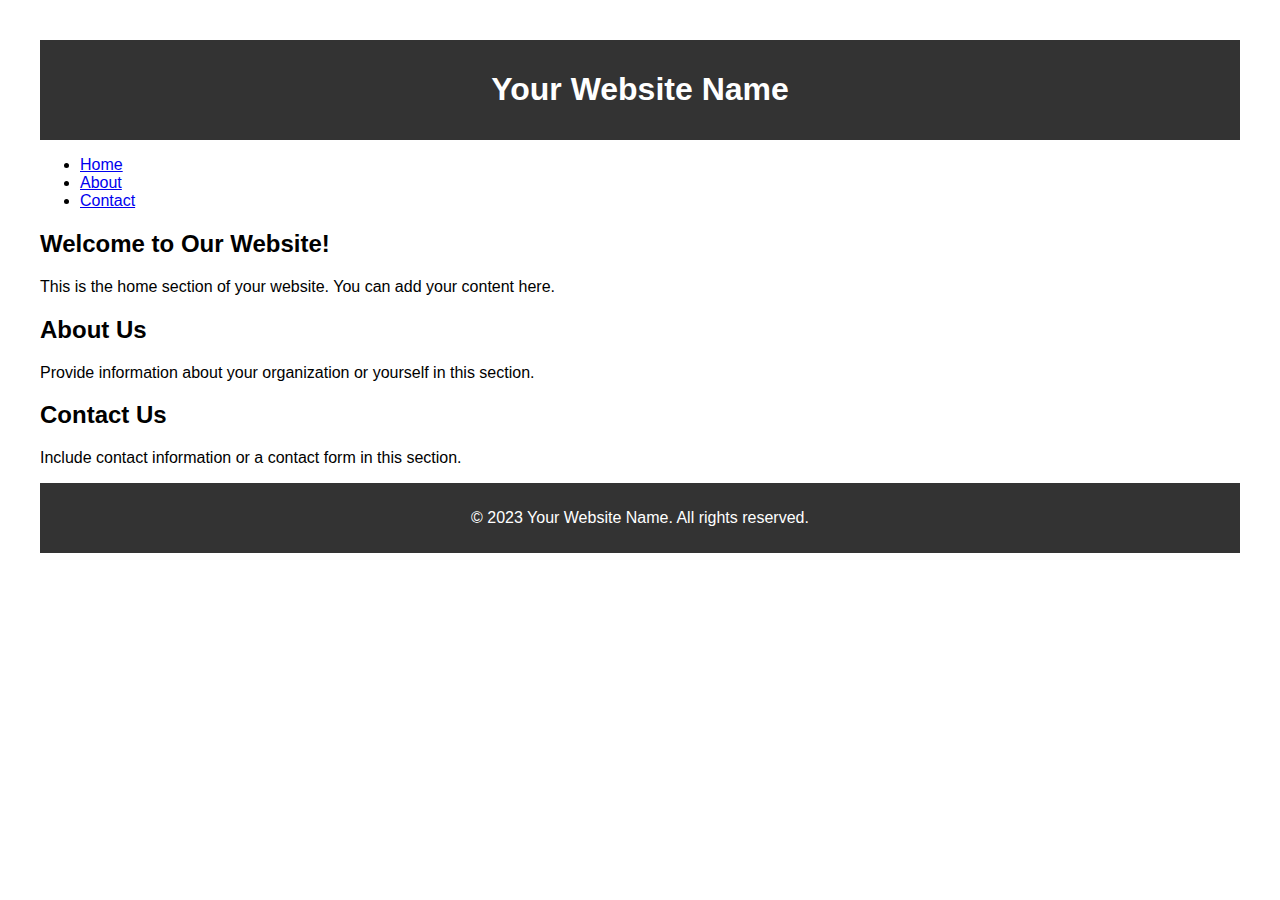
==== index.html @ 9fe24546 "Create index.html" ====
<!DOCTYPE html>
<html lang="en">
<head>
    <meta charset="UTF-8">
    <meta name="viewport" content="width=device-width, initial-scale=1.0">
    <title>Your Website Title</title>
    <style>
        body {
            font-family: Arial, sans-serif;
            margin: 20px;
            padding: 20px;
        }
        header, footer {
            background-color: #333;
            color: #fff;
            text-align: center;
            padding: 10px;
        }
    </style>
</head>
<body>

    <header>
        <h1>Your Website Name</h1>
    </header>

    <nav>
        <ul>
            <li><a href="#home">Home</a></li>
            <li><a href="#about">About</a></li>
            <li><a href="#contact">Contact</a></li>
        </ul>
    </nav>

    <section id="home">
        <h2>Welcome to Our Website!</h2>
        <p>This is the home section of your website. You can add your content here.</p>
    </section>

    <section id="about">
        <h2>About Us</h2>
        <p>Provide information about your organization or yourself in this section.</p>
    </section>

    <section id="contact">
        <h2>Contact Us</h2>
        <p>Include contact information or a contact form in this section.</p>
    </section>

    <footer>
        <p>&copy; 2023 Your Website Name. All rights reserved.</p>
    </footer>

</body>
</html>
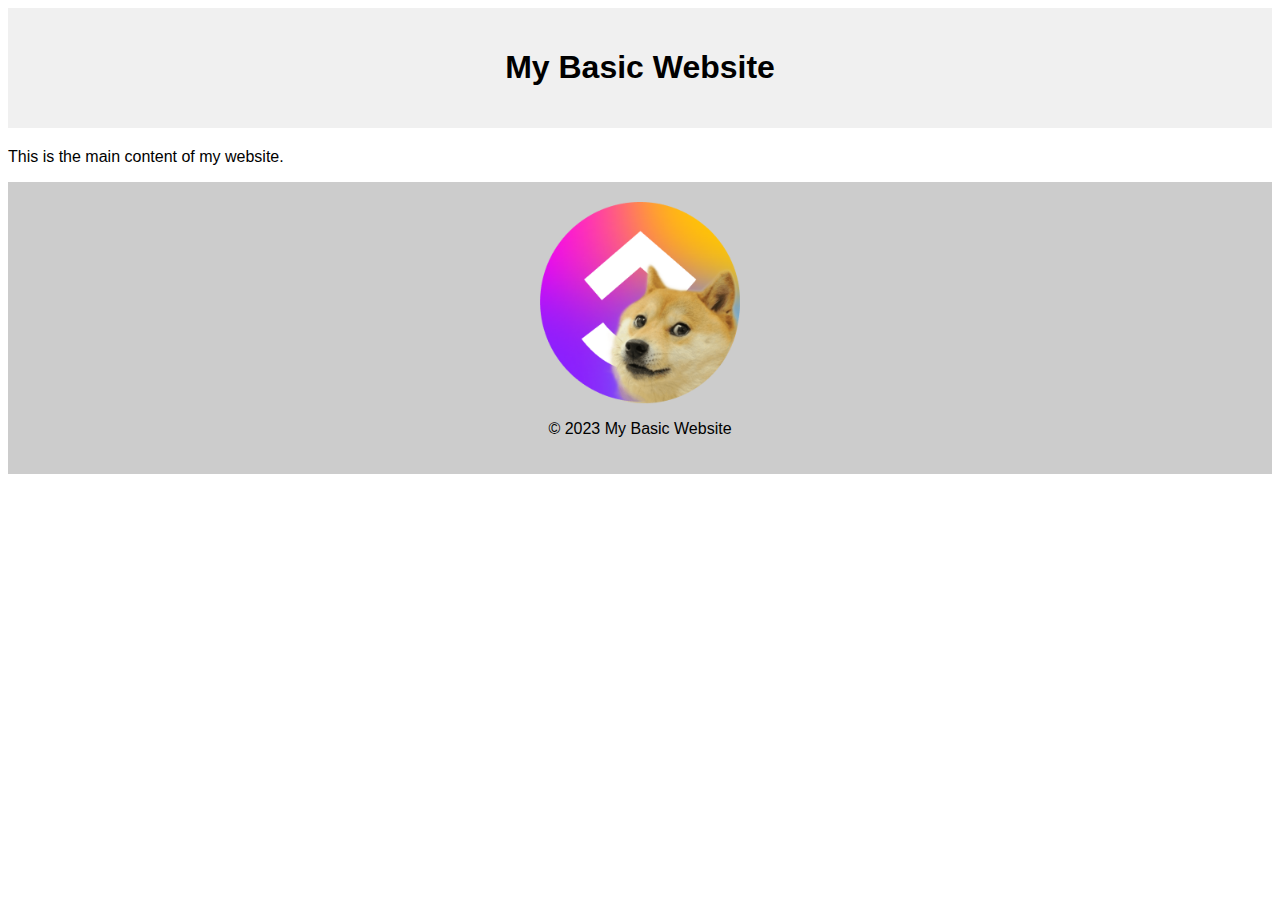
==== commit ce5a8391: "bard version" ====
--- a/index.html
+++ b/index.html
@@ -3,53 +3,29 @@
 <head>
     <meta charset="UTF-8">
     <meta name="viewport" content="width=device-width, initial-scale=1.0">
-    <title>Your Website Title</title>
+    <title>My Basic Website</title>
+    <link rel="stylesheet" href="style.css">
     <style>
-        body {
-            font-family: Arial, sans-serif;
-            margin: 20px;
-            padding: 20px;
-        }
-        header, footer {
-            background-color: #333;
-            color: #fff;
-            text-align: center;
-            padding: 10px;
+        footer img {
+            display: block;
+            margin: 0 auto;
+            width: 200px;
+            height: auto;
         }
     </style>
 </head>
 <body>
+<header>
+    <h1>My Basic Website</h1>
+</header>
 
-    <header>
-        <h1>Your Website Name</h1>
-    </header>
+<main>
+    <p>This is the main content of my website.</p>
+</main>
 
-    <nav>
-        <ul>
-            <li><a href="#home">Home</a></li>
-            <li><a href="#about">About</a></li>
-            <li><a href="#contact">Contact</a></li>
-        </ul>
-    </nav>
-
-    <section id="home">
-        <h2>Welcome to Our Website!</h2>
-        <p>This is the home section of your website. You can add your content here.</p>
-    </section>
-
-    <section id="about">
-        <h2>About Us</h2>
-        <p>Provide information about your organization or yourself in this section.</p>
-    </section>
-
-    <section id="contact">
-        <h2>Contact Us</h2>
-        <p>Include contact information or a contact form in this section.</p>
-    </section>
-
-    <footer>
-        <p>&copy; 2023 Your Website Name. All rights reserved.</p>
-    </footer>
-
+<footer>
+    <img src="logo.png" alt="My Website Logo">
+    <p>&copy; 2023 My Basic Website</p>
+</footer>
 </body>
 </html>
--- a/style.css
+++ b/style.css
@@ -0,0 +1,22 @@
+body {
+    font-family: sans-serif;
+}
+
+header {
+    background-color: #f0f0f0;
+    padding: 20px;
+}
+
+header h1 {
+    text-align: center;
+}
+
+main {
+    margin-top: 20px;
+}
+
+footer {
+    background-color: #ccc;
+    padding: 20px;
+    text-align: center;
+}
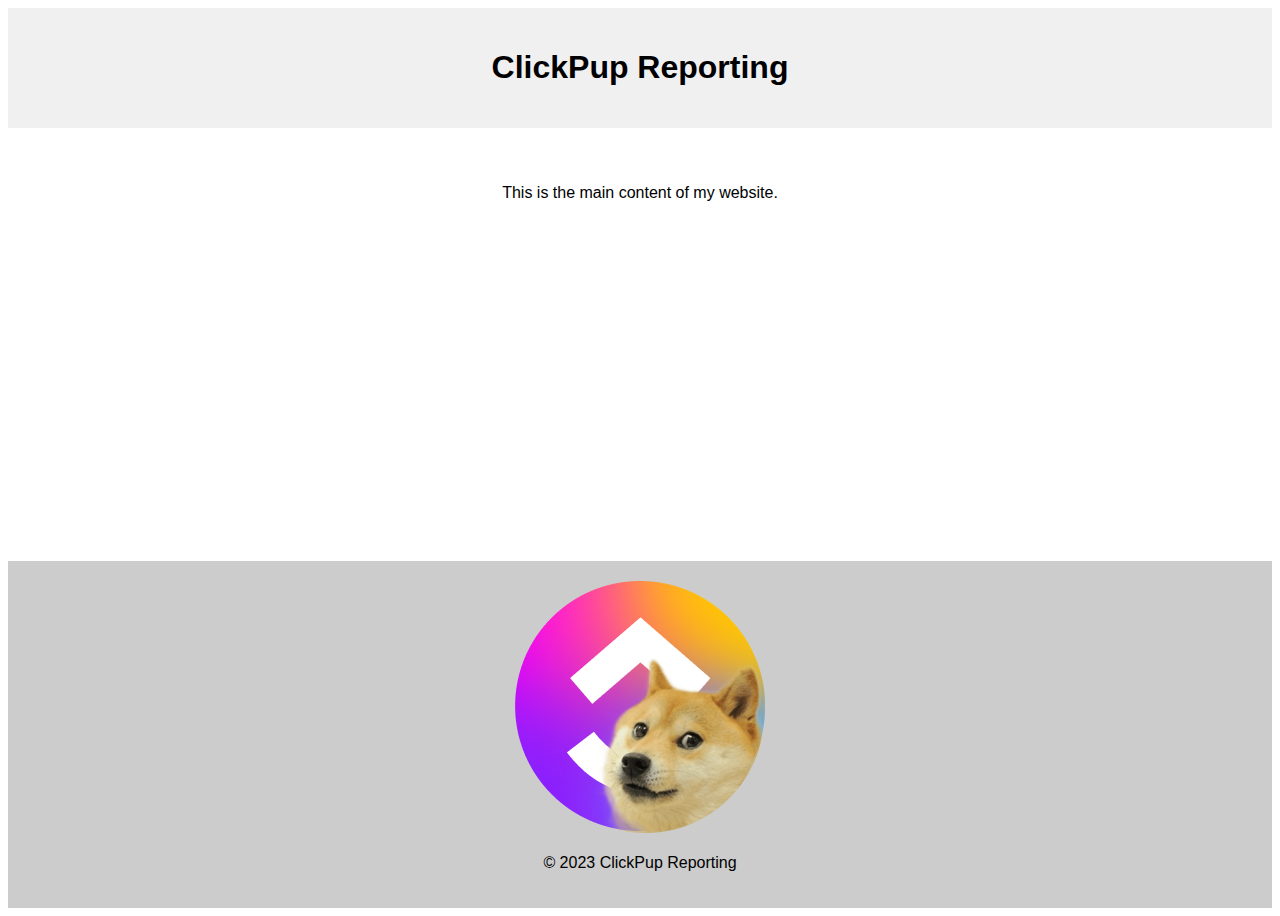
==== commit 344ec45d: "css" ====
--- a/index.html
+++ b/index.html
@@ -5,18 +5,10 @@
     <meta name="viewport" content="width=device-width, initial-scale=1.0">
     <title>My Basic Website</title>
     <link rel="stylesheet" href="style.css">
-    <style>
-        footer img {
-            display: block;
-            margin: 0 auto;
-            width: 200px;
-            height: auto;
-        }
-    </style>
 </head>
 <body>
 <header>
-    <h1>My Basic Website</h1>
+    <h1>ClickPup Reporting</h1>
 </header>
 
 <main>
@@ -25,7 +17,7 @@
 
 <footer>
     <img src="logo.png" alt="My Website Logo">
-    <p>&copy; 2023 My Basic Website</p>
+    <p>&copy; 2023 ClickPup Reporting</p>
 </footer>
 </body>
 </html>
--- a/style.css
+++ b/style.css
@@ -1,5 +1,8 @@
 body {
     font-family: sans-serif;
+    min-height: 100vh; /* Ensure the page has a minimum height of the viewport */
+    display: flex;
+    flex-direction: column; /* Make the main section take up the full height of the page */
 }
 
 header {
@@ -12,7 +15,9 @@
 }
 
 main {
-    margin-top: 20px;
+    flex: 1; /* Set the main section to take up 100% of the available space */
+    margin: 40px 0 40px 0;
+    text-align: center;
 }
 
 footer {
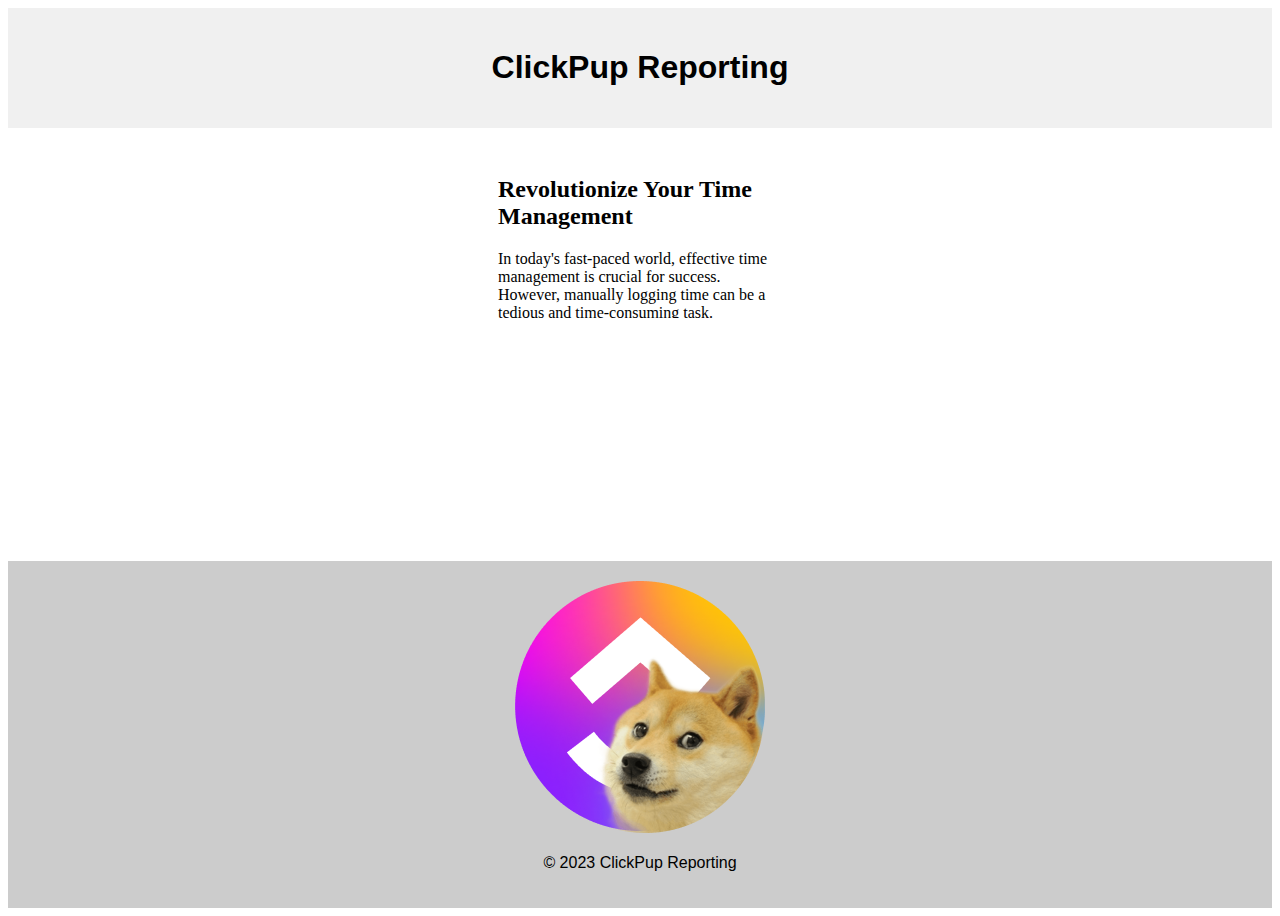
==== commit 4e4e46b8: "css" ====
--- a/index.html
+++ b/index.html
@@ -12,7 +12,7 @@
 </header>
 
 <main>
-    <p>This is the main content of my website.</p>
+    <iframe src="main-body.html" style="border: none;"></iframe>
 </main>
 
 <footer>
--- a/style.css
+++ b/style.css
@@ -20,6 +20,10 @@
     text-align: center;
 }
 
+.embedded-text {
+    text-align: center;
+}
+
 footer {
     background-color: #ccc;
     padding: 20px;
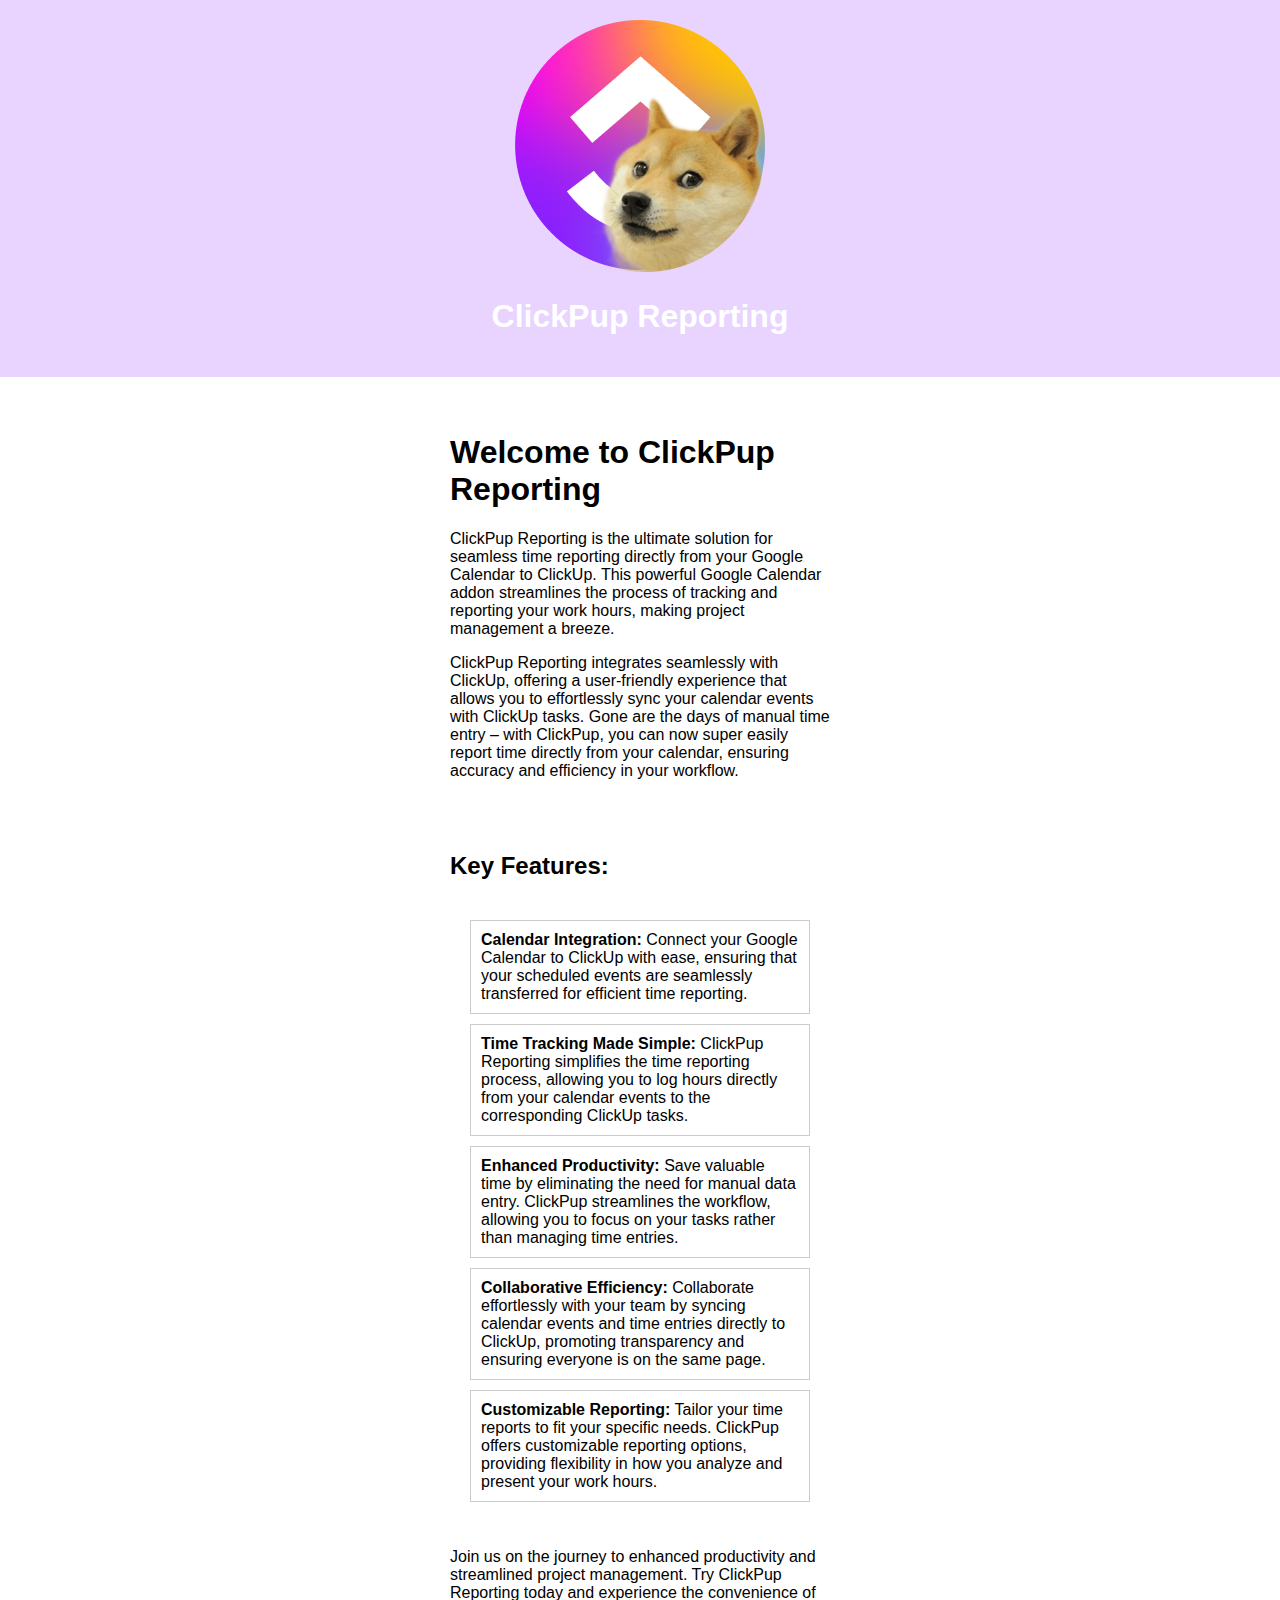
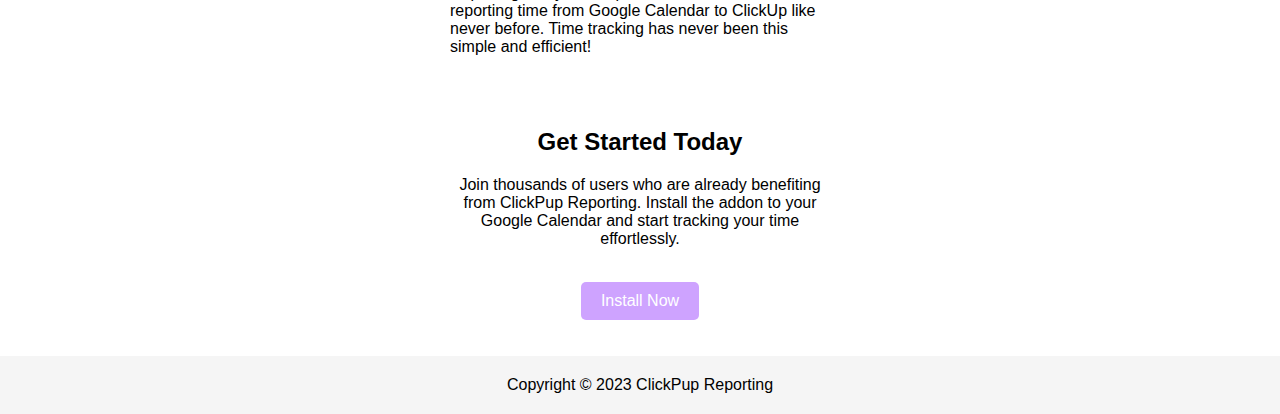
==== commit 3fd1d7bf: "css" ====
--- a/index.html
+++ b/index.html
@@ -3,21 +3,62 @@
 <head>
     <meta charset="UTF-8">
     <meta name="viewport" content="width=device-width, initial-scale=1.0">
-    <title>My Basic Website</title>
+    <title>ClickPup Reporting - Effortless Time Tracking from Google Calendar to ClickUp</title>
     <link rel="stylesheet" href="style.css">
+    <link rel="shortcut icon" href="logo.png">
 </head>
 <body>
 <header>
+    <img src="logo.png" alt="ClickPup Reporting logo">
     <h1>ClickPup Reporting</h1>
 </header>
+<main style="margin: 0 450px;">
+    <br>
+    <br>
 
-<main>
-    <iframe src="main-body.html" style="border: none;"></iframe>
+    <section class="features">
+        <h1>Welcome to ClickPup Reporting</h1>
+        <p>
+            ClickPup Reporting is the ultimate solution for seamless time reporting directly from your Google Calendar to ClickUp.
+            This powerful Google Calendar addon streamlines the process of tracking and reporting your work hours, making project management a breeze.
+        </p>
+
+        <p>
+            ClickPup Reporting integrates seamlessly with ClickUp, offering a user-friendly experience that allows you to effortlessly sync your calendar events with ClickUp tasks.
+            Gone are the days of manual time entry – with ClickPup, you can now super easily report time directly from your calendar, ensuring accuracy and efficiency in your workflow.
+        </p>
+
+    </section>
+    <br>
+    <br>
+    <section class="benefits">
+        <h2>Key Features:</h2>
+        <ol style="list-style-type: none; margin: 0; padding: 20px;">
+            <li><strong>Calendar Integration:</strong> Connect your Google Calendar to ClickUp with ease, ensuring that your scheduled events are seamlessly transferred for efficient time reporting.</li>
+            <li><strong>Time Tracking Made Simple:</strong> ClickPup Reporting simplifies the time reporting process, allowing you to log hours directly from your calendar events to the corresponding ClickUp tasks.</li>
+            <li><strong>Enhanced Productivity:</strong> Save valuable time by eliminating the need for manual data entry. ClickPup streamlines the workflow, allowing you to focus on your tasks rather than managing time entries.</li>
+            <li><strong>Collaborative Efficiency:</strong> Collaborate effortlessly with your team by syncing calendar events and time entries directly to ClickUp, promoting transparency and ensuring everyone is on the same page.</li>
+            <li><strong>Customizable Reporting:</strong> Tailor your time reports to fit your specific needs. ClickPup offers customizable reporting options, providing flexibility in how you analyze and present your work hours.</li>
+        </ol>
+
+        <p>
+            Join us on the journey to enhanced productivity and streamlined project management. Try ClickPup Reporting today and experience the convenience of reporting time from Google Calendar to ClickUp like never before. Time tracking has never been this simple and efficient!
+        </p>
+    </section>
+    <br>
+    <br>
+    <section class="get-started">
+        <h2>Get Started Today</h2>
+        <p>Join thousands of users who are already benefiting from ClickPup Reporting. Install the addon to your Google Calendar and start tracking your time effortlessly.</p>
+        <br>
+        <a href="https://github.com/MartaPod/podymniak.github.io">Install Now</a>
+    </section>
+    <br>
+    <br>
+
 </main>
-
 <footer>
-    <img src="logo.png" alt="My Website Logo">
-    <p>&copy; 2023 ClickPup Reporting</p>
+    Copyright © 2023 ClickPup Reporting
 </footer>
 </body>
 </html>
--- a/style.css
+++ b/style.css
@@ -1,31 +1,62 @@
+/* General styles */
 body {
     font-family: sans-serif;
-    min-height: 100vh; /* Ensure the page has a minimum height of the viewport */
-    display: flex;
-    flex-direction: column; /* Make the main section take up the full height of the page */
+    margin: 0;
+    padding: 0;
 }
 
 header {
-    background-color: #f0f0f0;
+    background-color: #e8d4ff;
+    color: white;
     padding: 20px;
-}
-
-header h1 {
     text-align: center;
 }
 
-main {
-    flex: 1; /* Set the main section to take up 100% of the available space */
-    margin: 40px 0 40px 0;
+.features ul li {
+    padding-left: 20px;
+    border: none;
+}
+
+.benefits ul li {
+    padding-left: 20px;
+    border: none;
+}
+
+h2 {
+    font-size: 24px;
+    font-weight: 600;
+    margin-bottom: 20px;
+}
+
+ul {
+    list-style: none;
+    margin-bottom: 20px;
+}
+
+li {
+    padding: 10px;
+    border: 1px solid #ccc;
+    margin-bottom: 10px;
+}
+
+.get-started {
+    text-align: center;
+    margin-top: 20px;
+}
+
+a {
+    display: inline-block;
+    padding: 10px 20px;
+    color: #fff;
+    background-color: #cea3ff;
+    border: none;
+    border-radius: 5px;
+    text-decoration: none;
+}
+
+footer {
+    padding: 20px;
+    background-color: #f5f5f5;
     text-align: center;
 }
 
-.embedded-text {
-    text-align: center;
-}
-
-footer {
-    background-color: #ccc;
-    padding: 20px;
-    text-align: center;
-}
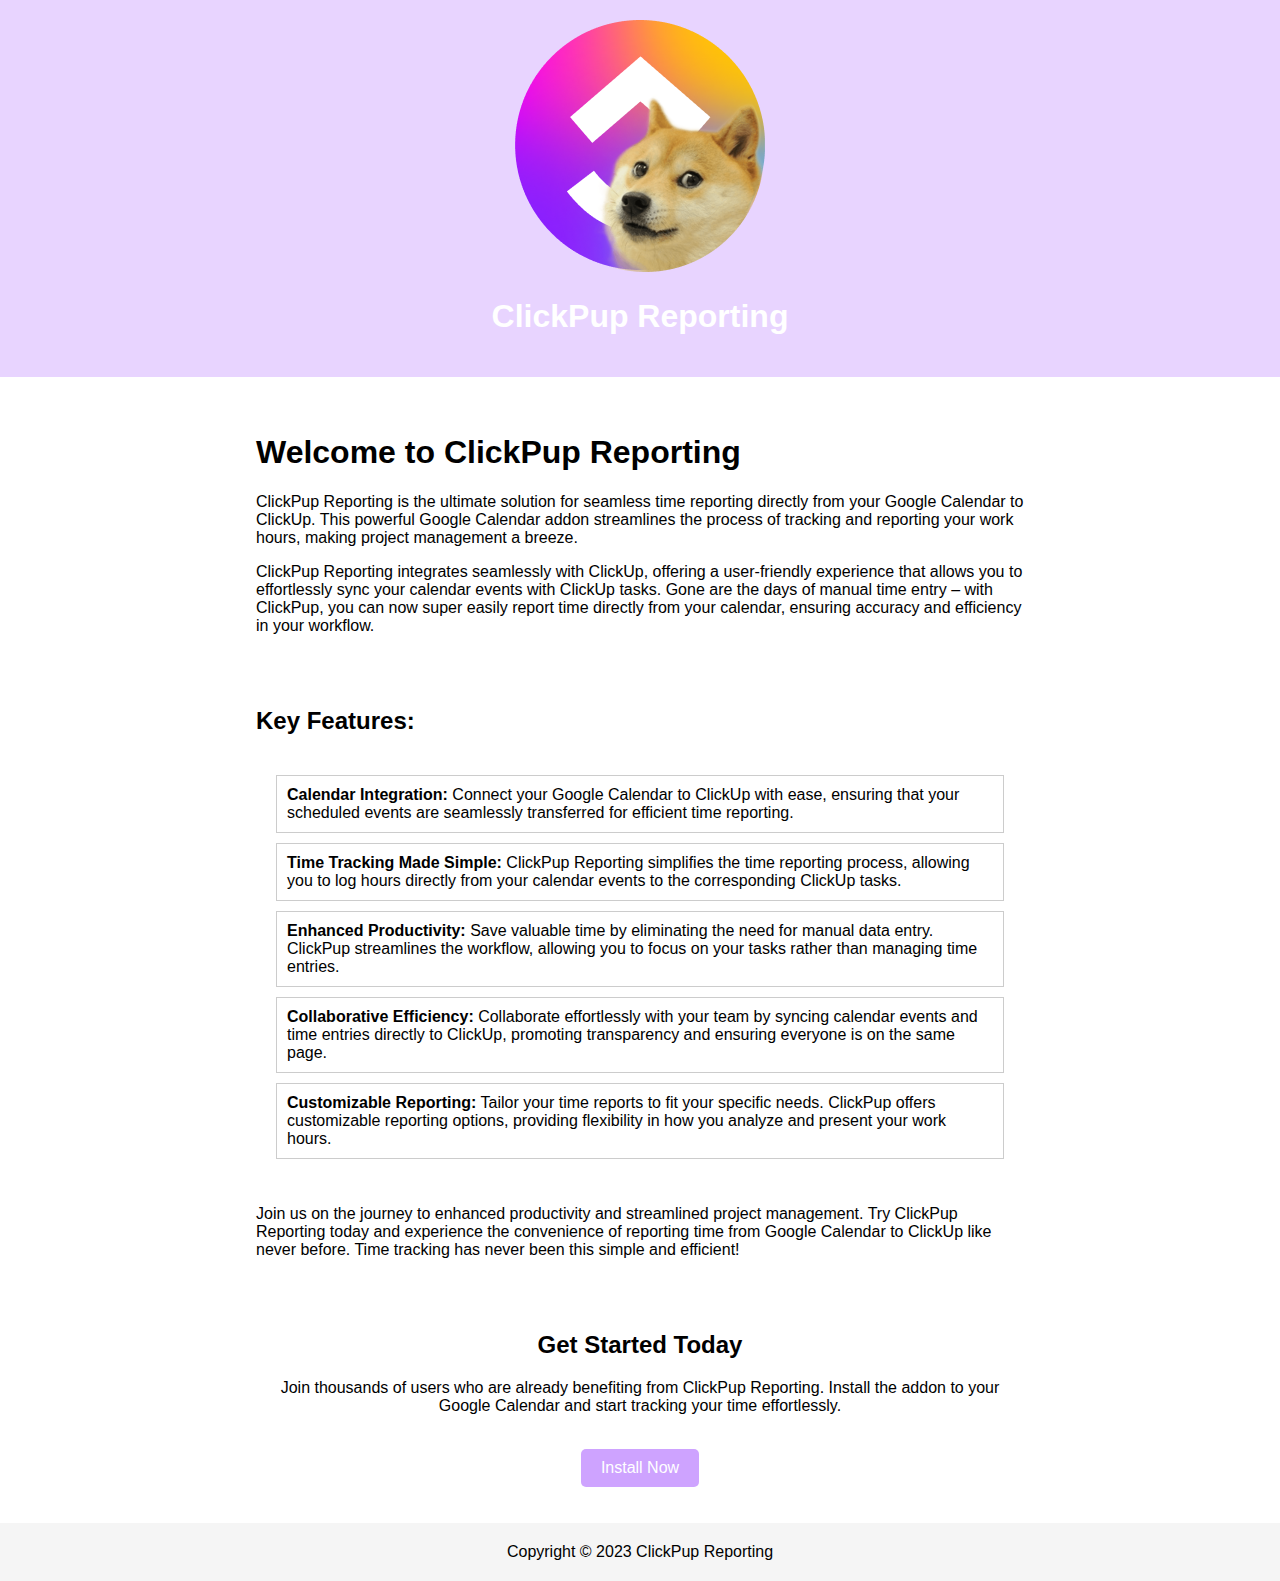
==== commit 2d2663bc: "css" ====
--- a/index.html
+++ b/index.html
@@ -12,7 +12,7 @@
     <img src="logo.png" alt="ClickPup Reporting logo">
     <h1>ClickPup Reporting</h1>
 </header>
-<main style="margin: 0 450px;">
+<main style="margin: 0 20%;">
     <br>
     <br>
 
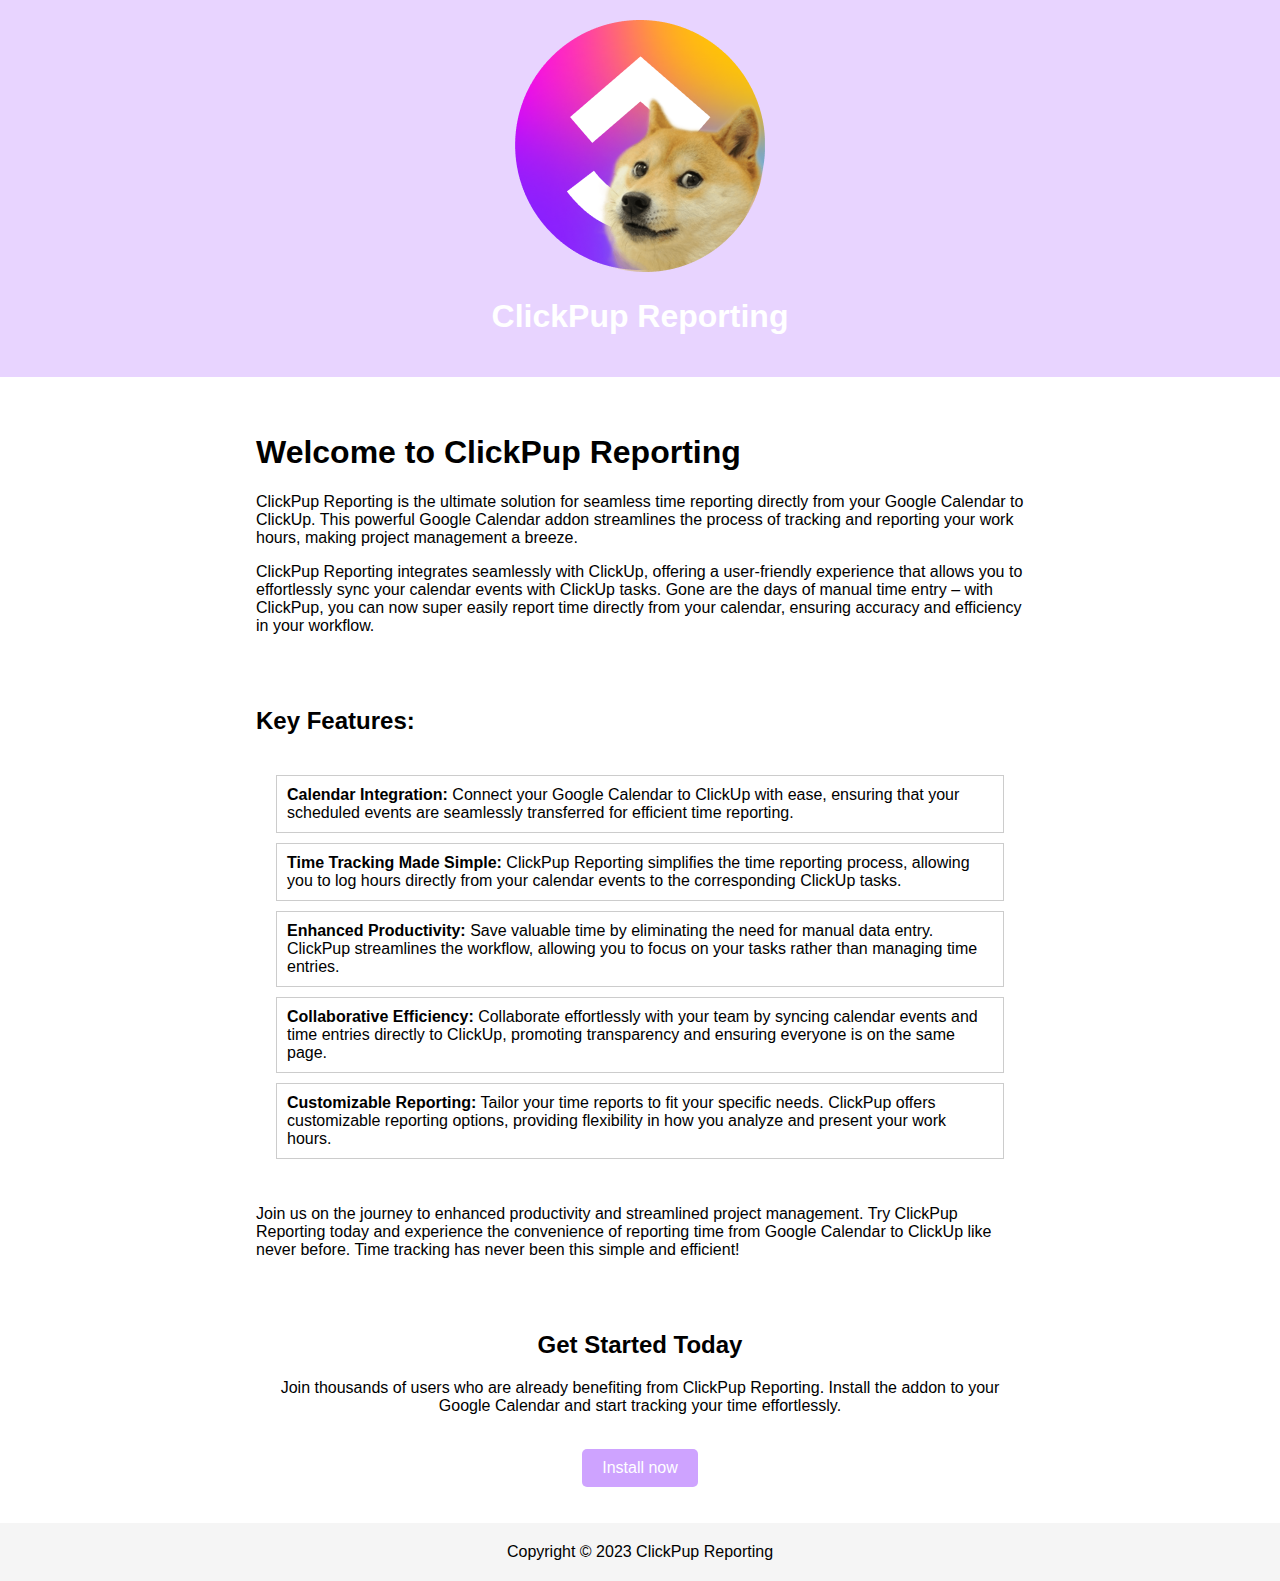
==== commit be929056: "css" ====
--- a/index.html
+++ b/index.html
@@ -51,7 +51,7 @@
         <h2>Get Started Today</h2>
         <p>Join thousands of users who are already benefiting from ClickPup Reporting. Install the addon to your Google Calendar and start tracking your time effortlessly.</p>
         <br>
-        <a href="https://github.com/MartaPod/podymniak.github.io">Install Now</a>
+        <a href="https://github.com/MartaPod/podymniak.github.io">Install now</a>
     </section>
     <br>
     <br>
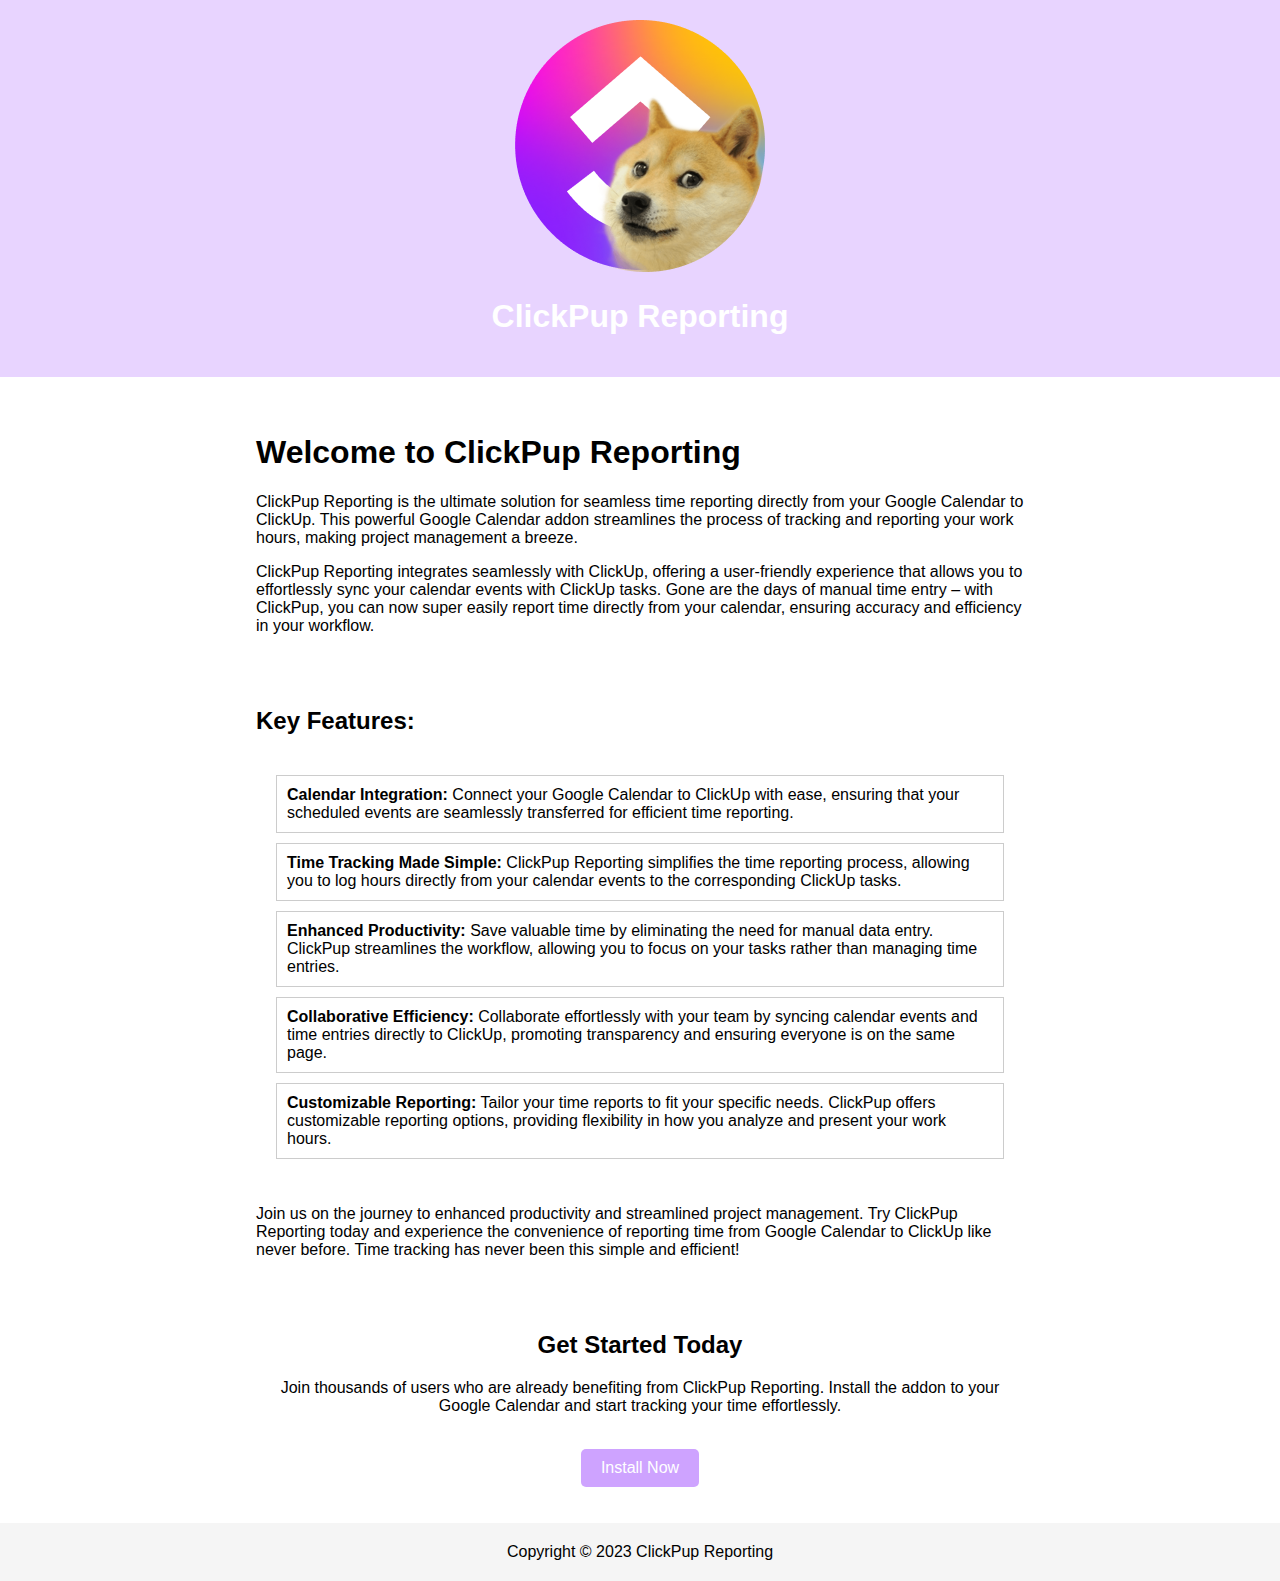
==== commit 5d07617d: "css" ====
--- a/index.html
+++ b/index.html
@@ -51,7 +51,7 @@
         <h2>Get Started Today</h2>
         <p>Join thousands of users who are already benefiting from ClickPup Reporting. Install the addon to your Google Calendar and start tracking your time effortlessly.</p>
         <br>
-        <a href="https://github.com/MartaPod/podymniak.github.io">Install now</a>
+        <a href="https://github.com/MartaPod/podymniak.github.io">Install Now</a>
     </section>
     <br>
     <br>
